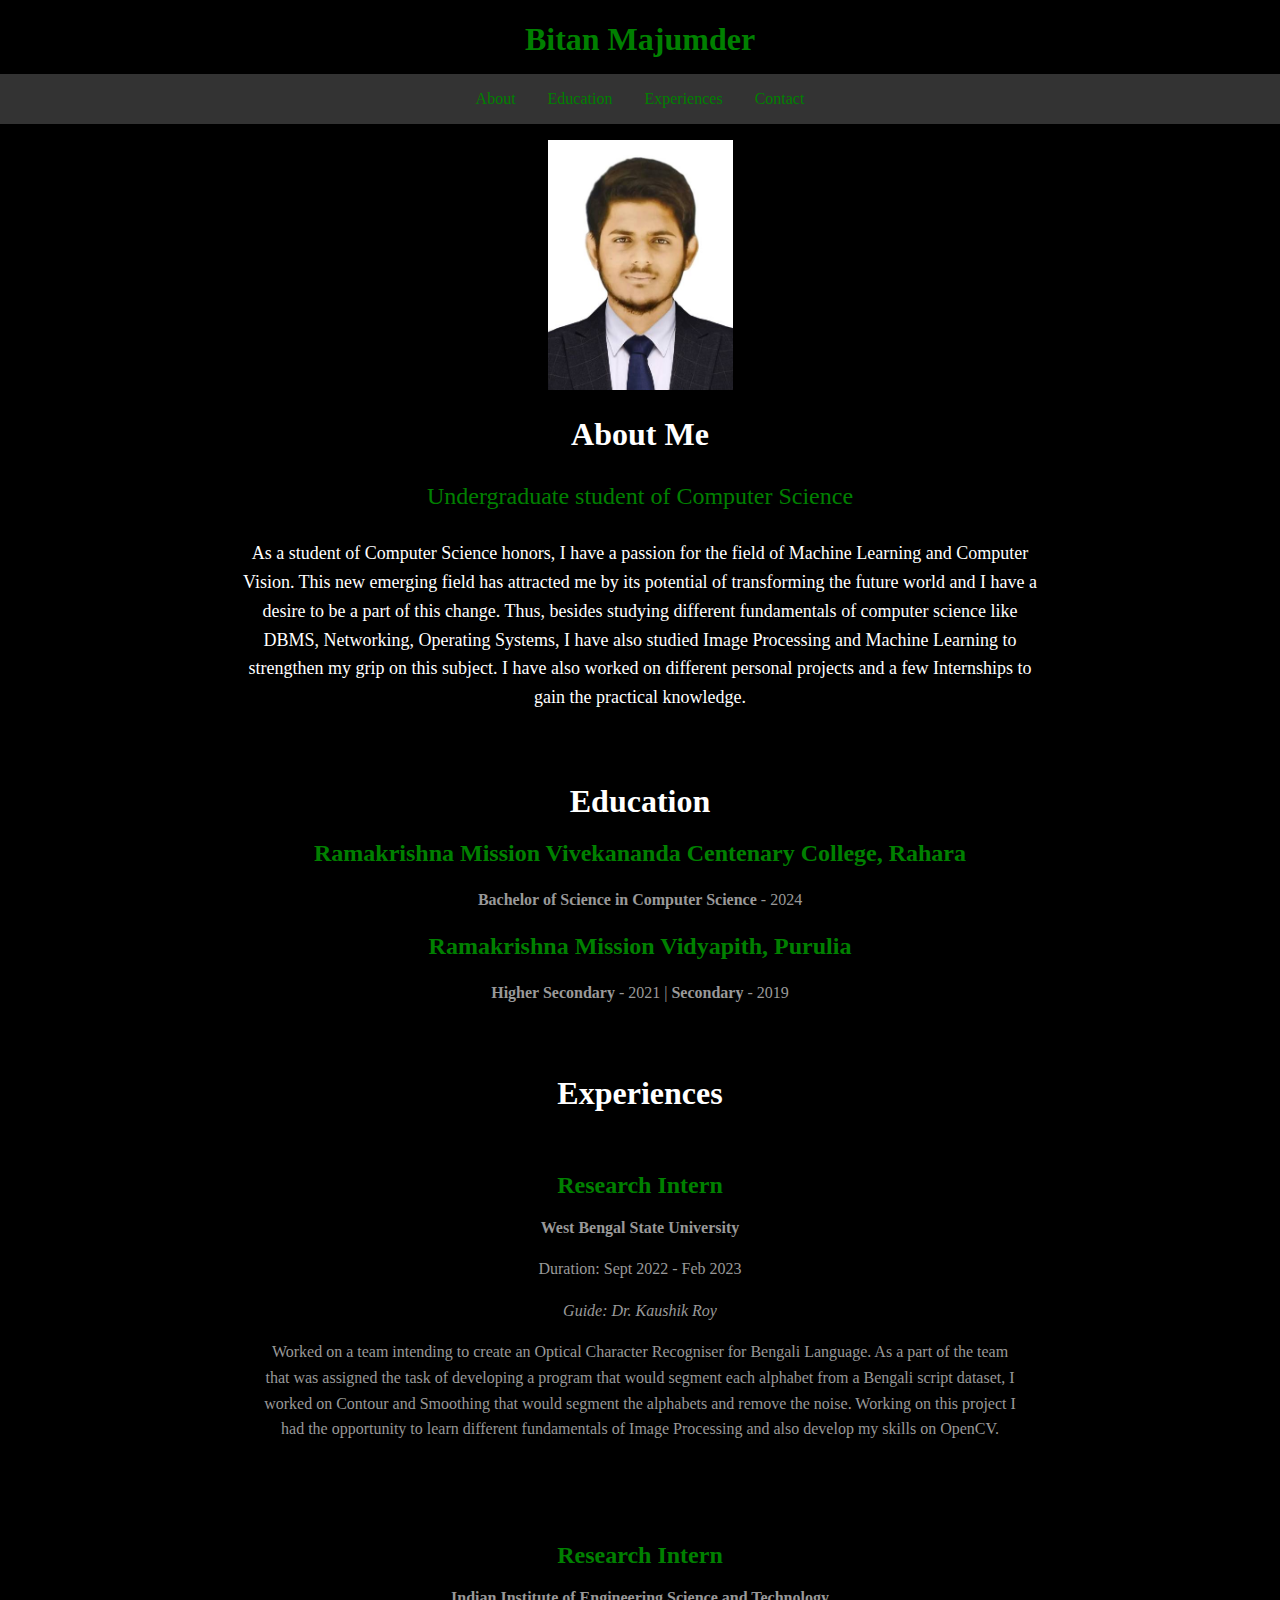
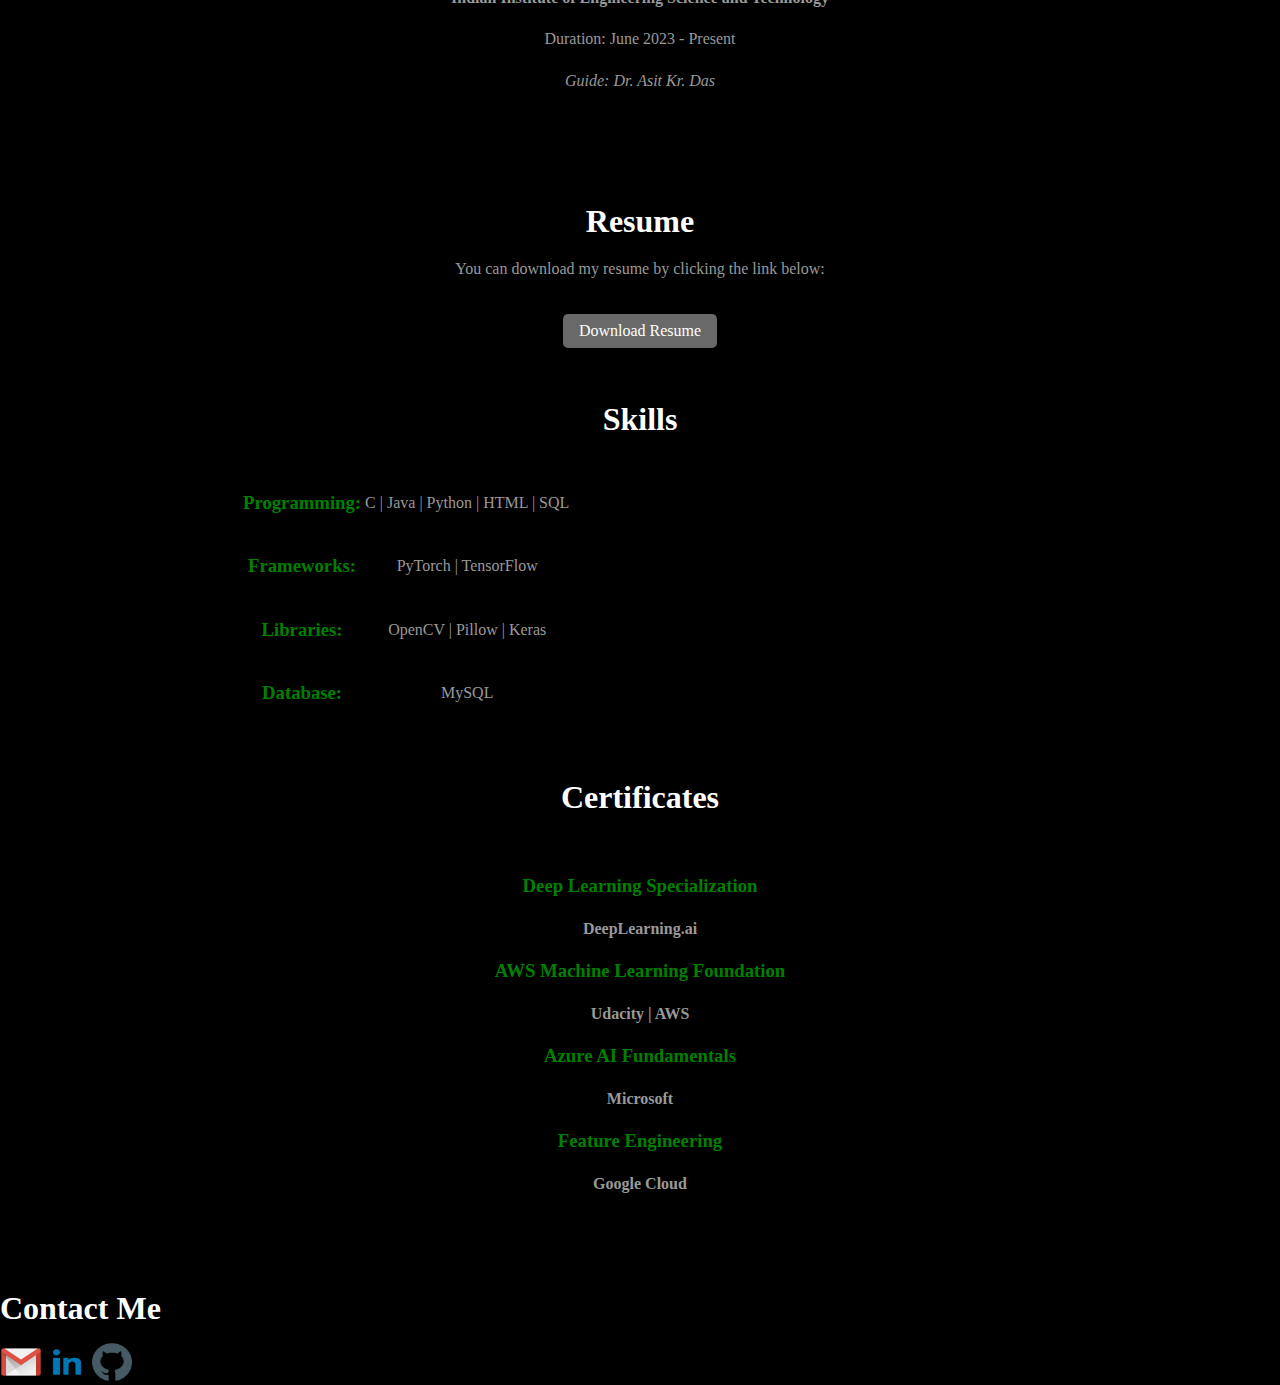
==== index.html @ 2ed94bab "Update index.html" ====
<!DOCTYPE html>
<html lang="en">
<head>
    <meta charset="UTF-8">
    <meta name="viewport" content="width=device-width, initial-scale=1.0">
    <link rel="stylesheet" href="index.css">
    <title>BM - Portfolio</title>
</head>
<body class="dark-mode">
	<h1 style="color: green; text-align: center">Bitan Majumder</h1>
	<header>
        <nav>
            <ul>
                <li><a style="color: green" href="#about">About</a></li>
                <li><a style="color: green"href="#education">Education</a></li>
                <li><a style="color: green"href="#experiences">Experiences</a></li>
                <li><a style="color: green"href="#contact">Contact</a></li>
            </ul>
        </nav>
    </header>
    
    <section id="about" class="section">
        <div class="container">
            <img class="rectangle" src="logo\Face 7.png" alt="Your Name">
            <h1>About Me</h1>
		<p style="color: green;font-size:24px">Undergraduate student of Computer Science</p>
            <p style="color:white;font-size:18px">As a student of Computer Science honors, I have a passion for the field of Machine Learning and Computer Vision. This new emerging field has attracted me by its potential of transforming the future world and I have a desire to be a part of this change. Thus, besides studying different fundamentals of computer science like DBMS, Networking, Operating Systems, I have also studied Image Processing and Machine Learning to strengthen my grip on this subject. I have also worked on different personal projects and a few Internships to gain the practical knowledge.</p>
        </div>
    </section>
    
    <section id="education" class="section">
        <div class="container">
            <h1>Education</h1>
            <h2><a style="text-decoration: none; color: green;" href="https://www.google.com/search?q=rkmvcc&oq=rkmvcc+&aqs=chrome.0.69i59j69i60.2016j0j4&sourceid=chrome&ie=UTF-8" target="blank">Ramakrishna Mission Vivekananda Centenary College, Rahara</a></h2>
            <p><b>Bachelor of Science in Computer Science </b>- 2024</p>
            <h2><a style="text-decoration: none; color: green;" href="https://www.google.com/search?q=rkmvp&oq=rkmvp+&aqs=chrome..69i57j69i60.2119j0j4&sourceid=chrome&ie=UTF-8" target="blank">Ramakrishna Mission Vidyapith, Purulia</a></h2>
            <p><b>Higher Secondary</b> - 2021 | <b>Secondary</b> - 2019</p>
        </div>
    </section>
    
    <section id="experiences" class="section">
        <div class="container">
            <h1>Experiences</h1>
            <div class="internship">
                <h2 style="color:green">Research Intern</h2>
                <p><b>West Bengal State University</b></p>
                <p>Duration: Sept 2022 - Feb 2023</p>
                <p><i>Guide: Dr. Kaushik Roy</i></p>
                <p>Worked on a team intending to create an Optical Character Recogniser for Bengali Language. As a part of the team that was assigned the task of developing a program that would segment each alphabet from a Bengali script dataset, I worked on Contour and Smoothing that would segment the alphabets and remove the noise. Working on this project I had the opportunity to learn different fundamentals of Image Processing and also develop my skills on OpenCV.</p>
            </div>
            <div class="internship">
                <h2 style="color:green">Research Intern</h2>
                <p><b>Indian Institute of Engineering Science and Technology</b></p>
                <p>Duration: June 2023 - Present</p>
                <p><i>Guide: Dr. Asit Kr. Das</i></p>
            </div>
        </div>
    </section>

    <section id="resume" class="section">
            <div class="container">
                <h1>Resume</h1>
                <p>You can download my resume by clicking the link below:</p>
                <a href="Resume.pdf" target="_blank" class="resume-link">Download Resume</a>
            </div>
        </section>
    
    <section id="resume" class="section">
              <div class="container">
                  <h1>Skills</h1>
                  
                          <table class="certificates">
                                  <tr>
                                  <td><h3 style="color:green">Programming:</h3></td>
                                  <td><p>C | Java | Python | HTML | SQL</p></td>
                                  </tr>
                                  <tr>
                                  <td><h3 style="color:green">Frameworks:</h3></td>
                                  <td><p>PyTorch | TensorFlow</p></td>
                                  </tr>
                                  <tr>
                                  <td><h3 style="color:green">Libraries:</h3></td>
                                  <td><p>OpenCV | Pillow | Keras</p></td>
                                  </tr>
                                  <tr>
                                  <td><h3 style="color:green">Database:</h3></td>
                                  <td><p>MySQL</p></td>
                                  </tr>
                          </table>
 
                  
              </div>
      </section>

    <section id="certificates" class="section">
            <div class="container">
                <h1>Certificates</h1>
                <div class="internship">
                    
                        <h3><a style="text-decoration: none; color: green; line-height: normal;" href="https://drive.google.com/drive/folders/1iRU9NjcndfxguzW-1g3eAziCeDS9PK-v?usp=drive_link" target="blank">Deep Learning Specialization</a></h3>
                        <p><b>DeepLearning.ai</b></p>
                        <p></p>
                    
                        <h3><a style="text-decoration: none; color: green; line-height: normal;" href="https://drive.google.com/file/d/1Bb861dxIfVtRPzswNvR4PvecPhBY_XKl/view?usp=sharing" target="blank">AWS Machine Learning Foundation</a></h3>
                        <p><b>Udacity | AWS</b></p>
                    
                        <h3><a style="text-decoration: none; color: green; line-height: 0.4;" href="https://drive.google.com/file/d/1-qQqJgKgXAPchVKQJJ8Mz6JETAm-AcNi/view?usp=sharing" target="blank">Azure AI Fundamentals</a></h3>
                        <p><b>Microsoft</b></p>
                    
                        <h3><a style="text-decoration: none; color: green; line-height: normal;" href="https://drive.google.com/file/d/1rjhb_mZNkj7QmQgpMfRzaXcAAcAKD8Rl/view?usp=sharing" target="_blank">Feature Engineering</a></h3>
                        <p><b>Google Cloud</b></p>
                    
                </div>
            </div>
    </section>

    <section id="contact">
        <div>
        <h1>Contact Me</h1>
        <a href="mailto:bitanmajumder2002@gmail.com"><img src="logo\gmail.png" width="42" height="38"></a>
        <a href="https://www.linkedin.com/in/bitan-majumder-672801237/"><img src="logo\linkedin.png" width="42" height="38"></a>
	<a href="https://www.github.com/bitanM/"><img src="logo\github.png" width="40" height="38"></a>
	</div>
    </section>
</body>
</html>
---- index.css ----
body {
    font-family: 'Roboto Slab';
    margin: 0;
    padding: 0;
    background-color: #f0f0f0;
}
.dark-mode{
	background-color: black;
	color: white;
}
header {
    background-color: #333;
    color: white;
    padding: 1rem;
}

nav ul {
    list-style: none;
    margin: 0;
    padding: 0;
    display: flex;
    justify-content: center;
}

nav ul li {
    margin: 0 1rem;
}

nav ul li a {
    text-decoration: none;
    color: white;
    transition: color 0.3s;
}

nav ul li a:hover {
    color: #ff5733;
}

.section {
    padding: 1rem 0;
    text-align: center;
}

.container {
    max-width: 800px;
    margin: 0 auto;
    padding: 0 2rem;
}


h1 {
    font-size: 2rem;
    margin-bottom: 1rem;
}

.rectangle {
  height: 250px;
  width: 185px;
  background-color: #555;
}

p {
    font-size: 1rem;
    color: #999999;
    line-height: 1.6;
}

.internship {
    background-color: black;
    border-radius: 10px;
    box-shadow: 0px 2px 4px rgba(0, 0, 0, 0.1);
    padding: 1.5rem;
    margin-bottom: 1rem;
}

.internship h2 {
    font-size: 1.5rem;
    margin-bottom: 0.5rem;
}

.skills {
    display: flex;
    flex-wrap: wrap;
    justify-content: space-between;
    margin-top: 2rem;
}

.skill {
    width: calc(33.33% - 20px);
    background-color: black;
    border-radius: 10px;
    box-shadow: 0px 2px 4px rgba(0, 0, 0, 0.1);
    padding: 1.5rem;
    margin-bottom: 1rem;
}

.skill h3 {
    font-size: 1.2rem;
    margin-bottom: 0.5rem;
}

.skill p {
    font-size: 1rem;
    color: #999999;
    line-height: 1.6;
}


.flex-container {
    display: flex;
    justify-content: space-between;
    flex-wrap: wrap;
}


.certificates {
    display: flex;
    flex-wrap: wrap;
    justify-content: space-between;
    margin-top: 2rem;
}

.certificate {
    width: calc(33.33% - 20px);
    background-color: white;
    border-radius: 10px;
    box-shadow: 0px 2px 4px rgba(0, 0, 0, 0.1);
    padding: 1.5rem;
    margin-bottom: 1rem;
}

.certificate h3 {
    font-size: 1.2rem;
    margin-bottom: 0.5rem;
}

.certificate p {
    font-size: 1rem;
    color: #444;
    line-height: 1.6;
}

/* Styles remain the same */
.resume-link {
    display: inline-block;
    margin-top: 1rem;
    padding: 0.5rem 1rem;
    background-color: dimgrey;
    color: white;
    text-decoration: none;
    border-radius: 5px;
    transition: background-color 0.3s;
}

.resume-link:hover {
    background-color: #e63a00;
}

@media screen and (max-width: 768px) {
    nav ul {
        flex-direction: column;
    }
}
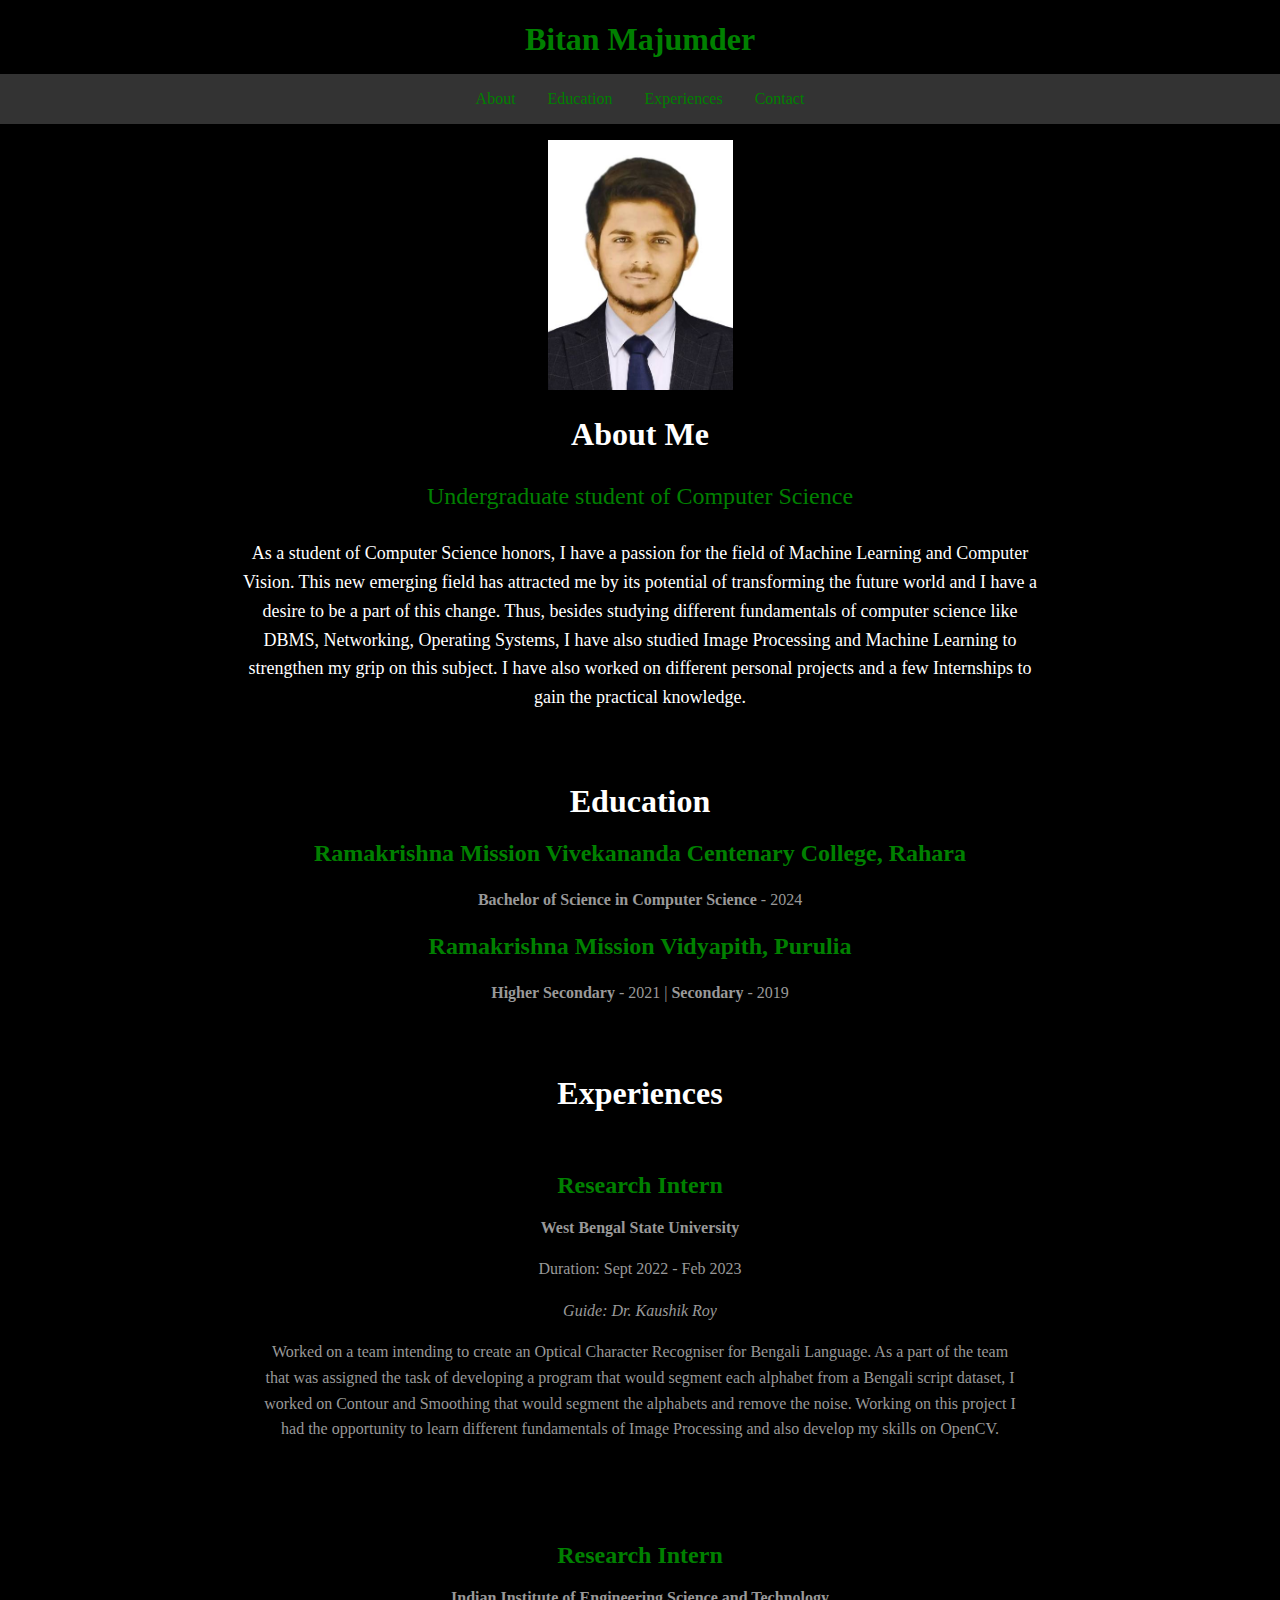
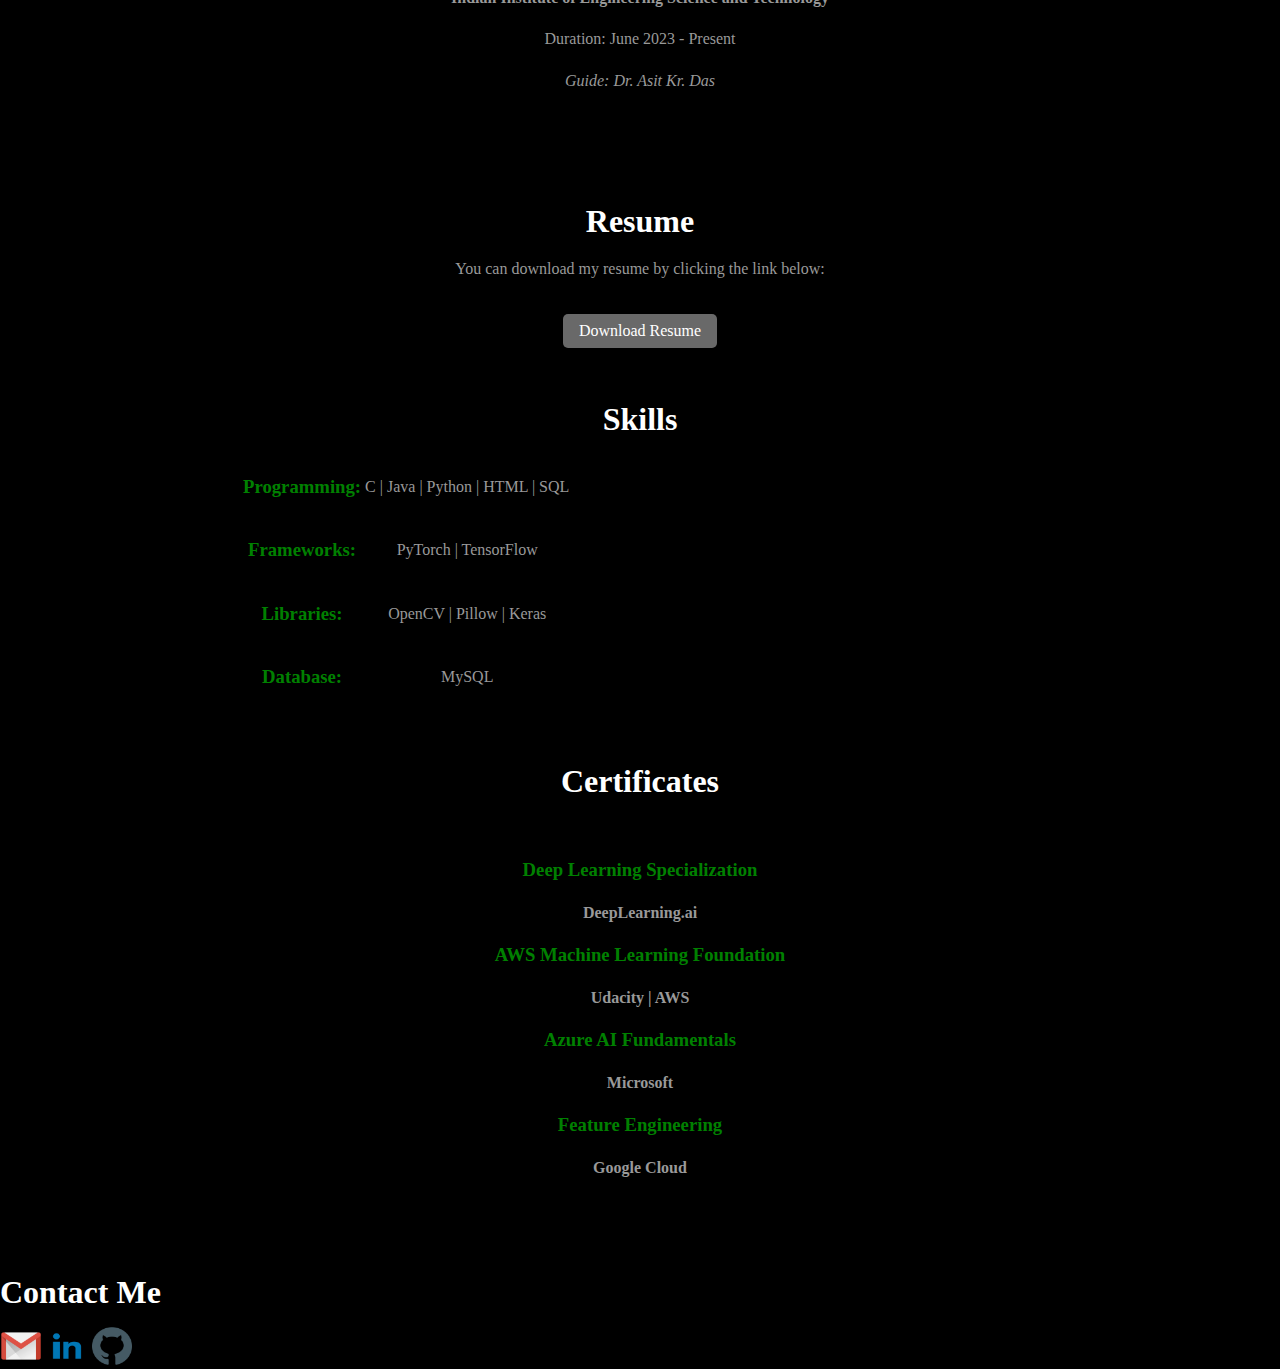
==== commit 5ec442af: "new" ====
--- a/index.html
+++ b/index.html
@@ -69,8 +69,8 @@
               <div class="container">
                   <h1>Skills</h1>
                   
-                          <table class="certificates">
-                                  <tr>
+                          <table>
+                                  <tr style="text-align:center">
                                   <td><h3 style="color:green">Programming:</h3></td>
                                   <td><p>C | Java | Python | HTML | SQL</p></td>
                                   </tr>
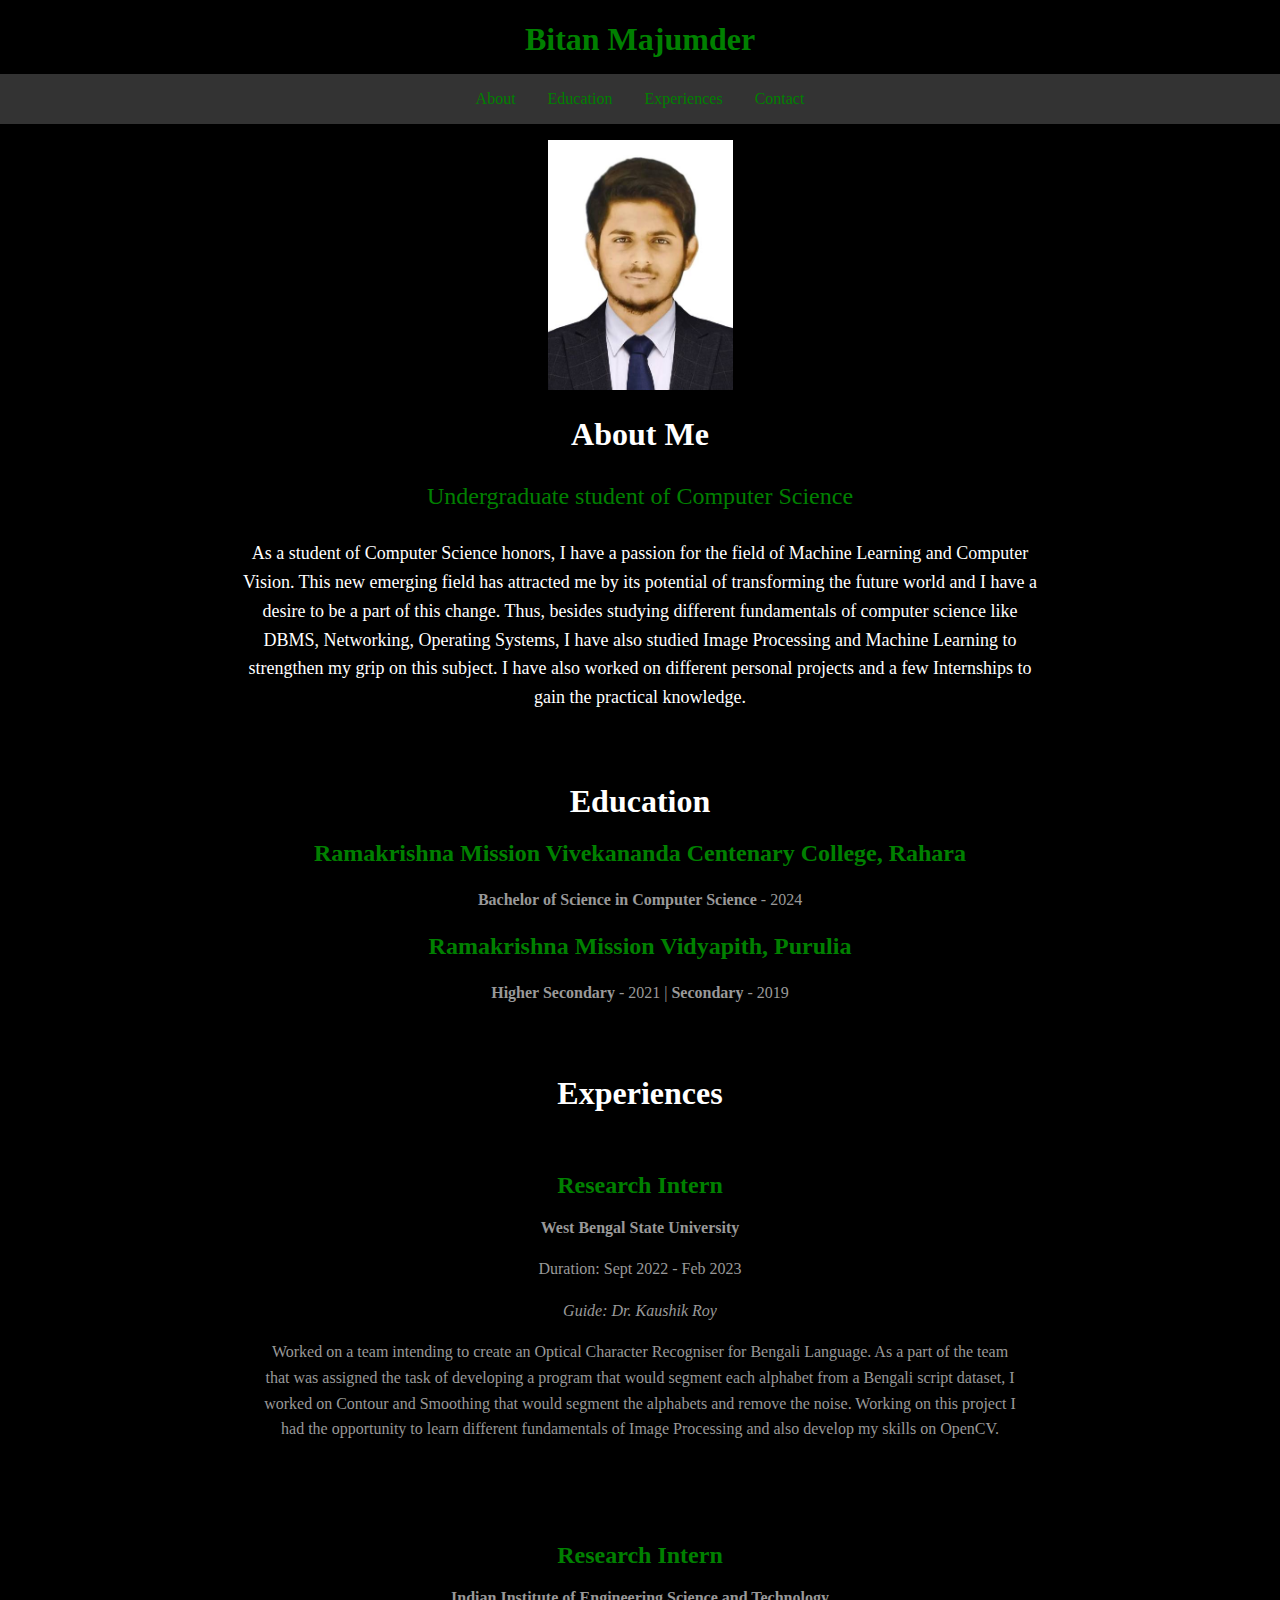
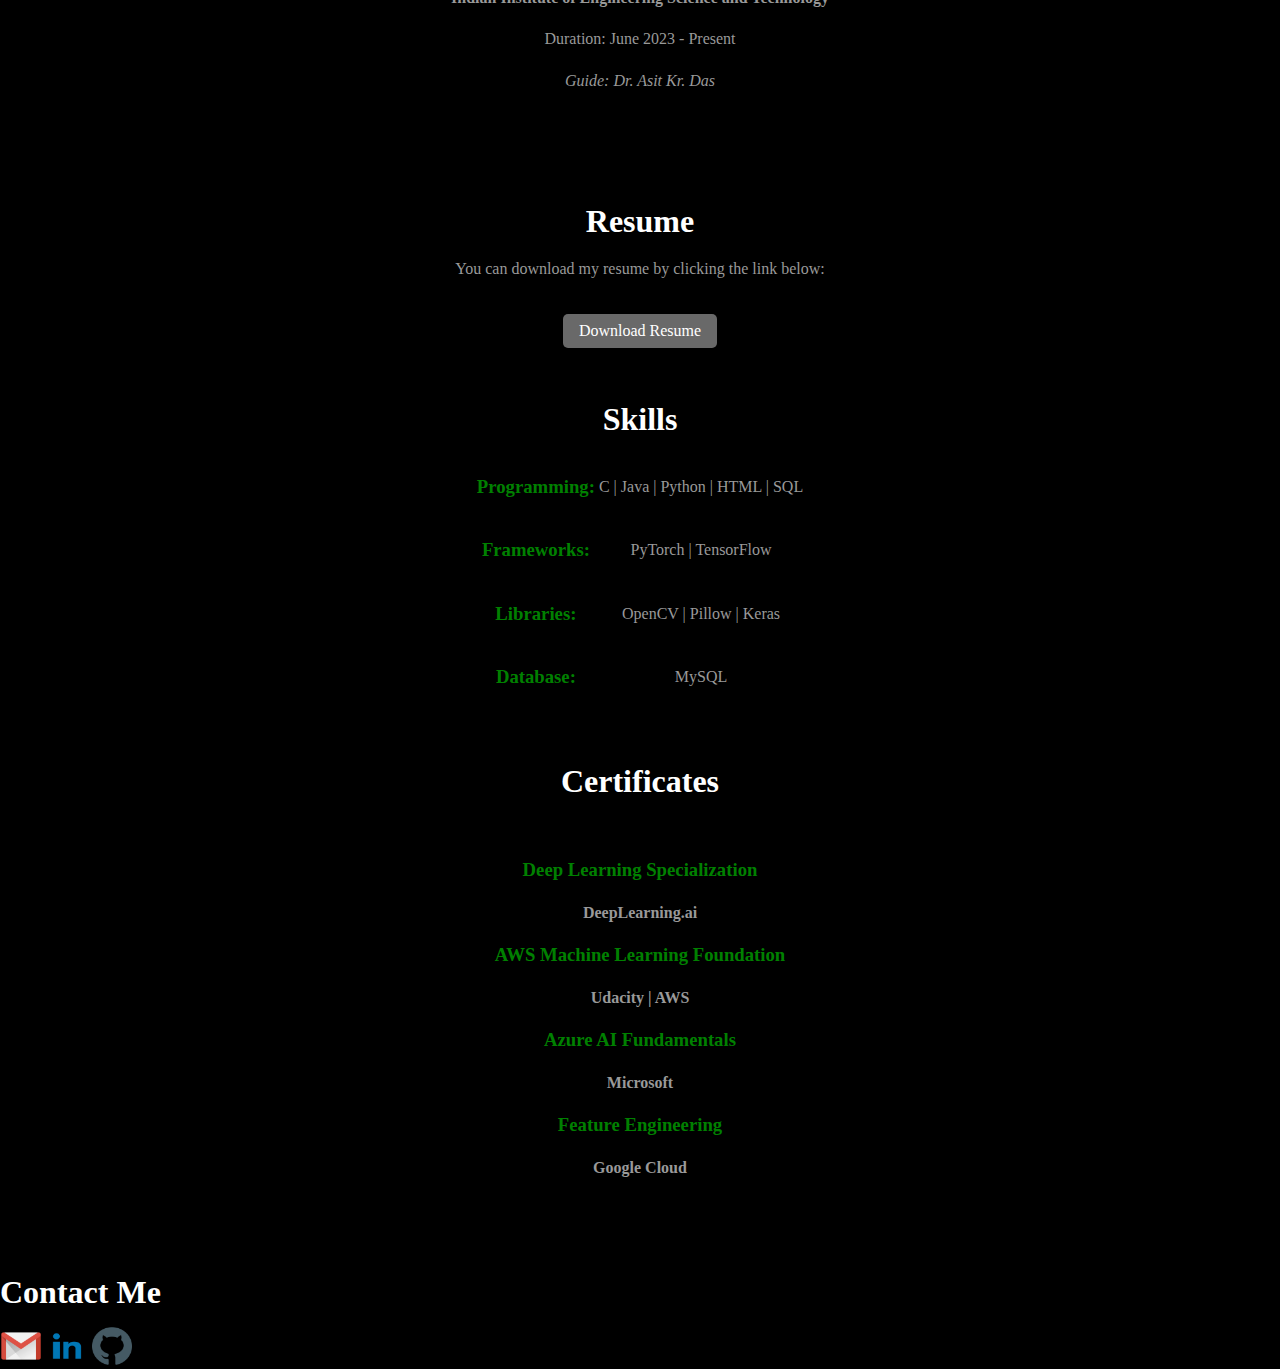
==== commit 20531a91: "new" ====
--- a/index.html
+++ b/index.html
@@ -66,10 +66,11 @@
         </section>
     
     <section id="resume" class="section">
+        <center>
               <div class="container">
                   <h1>Skills</h1>
                   
-                          <table>
+                          <table style="text-align: center;">
                                   <tr style="text-align:center">
                                   <td><h3 style="color:green">Programming:</h3></td>
                                   <td><p>C | Java | Python | HTML | SQL</p></td>
@@ -88,8 +89,8 @@
                                   </tr>
                           </table>
  
-                  
               </div>
+            </center>
       </section>
 
     <section id="certificates" class="section">
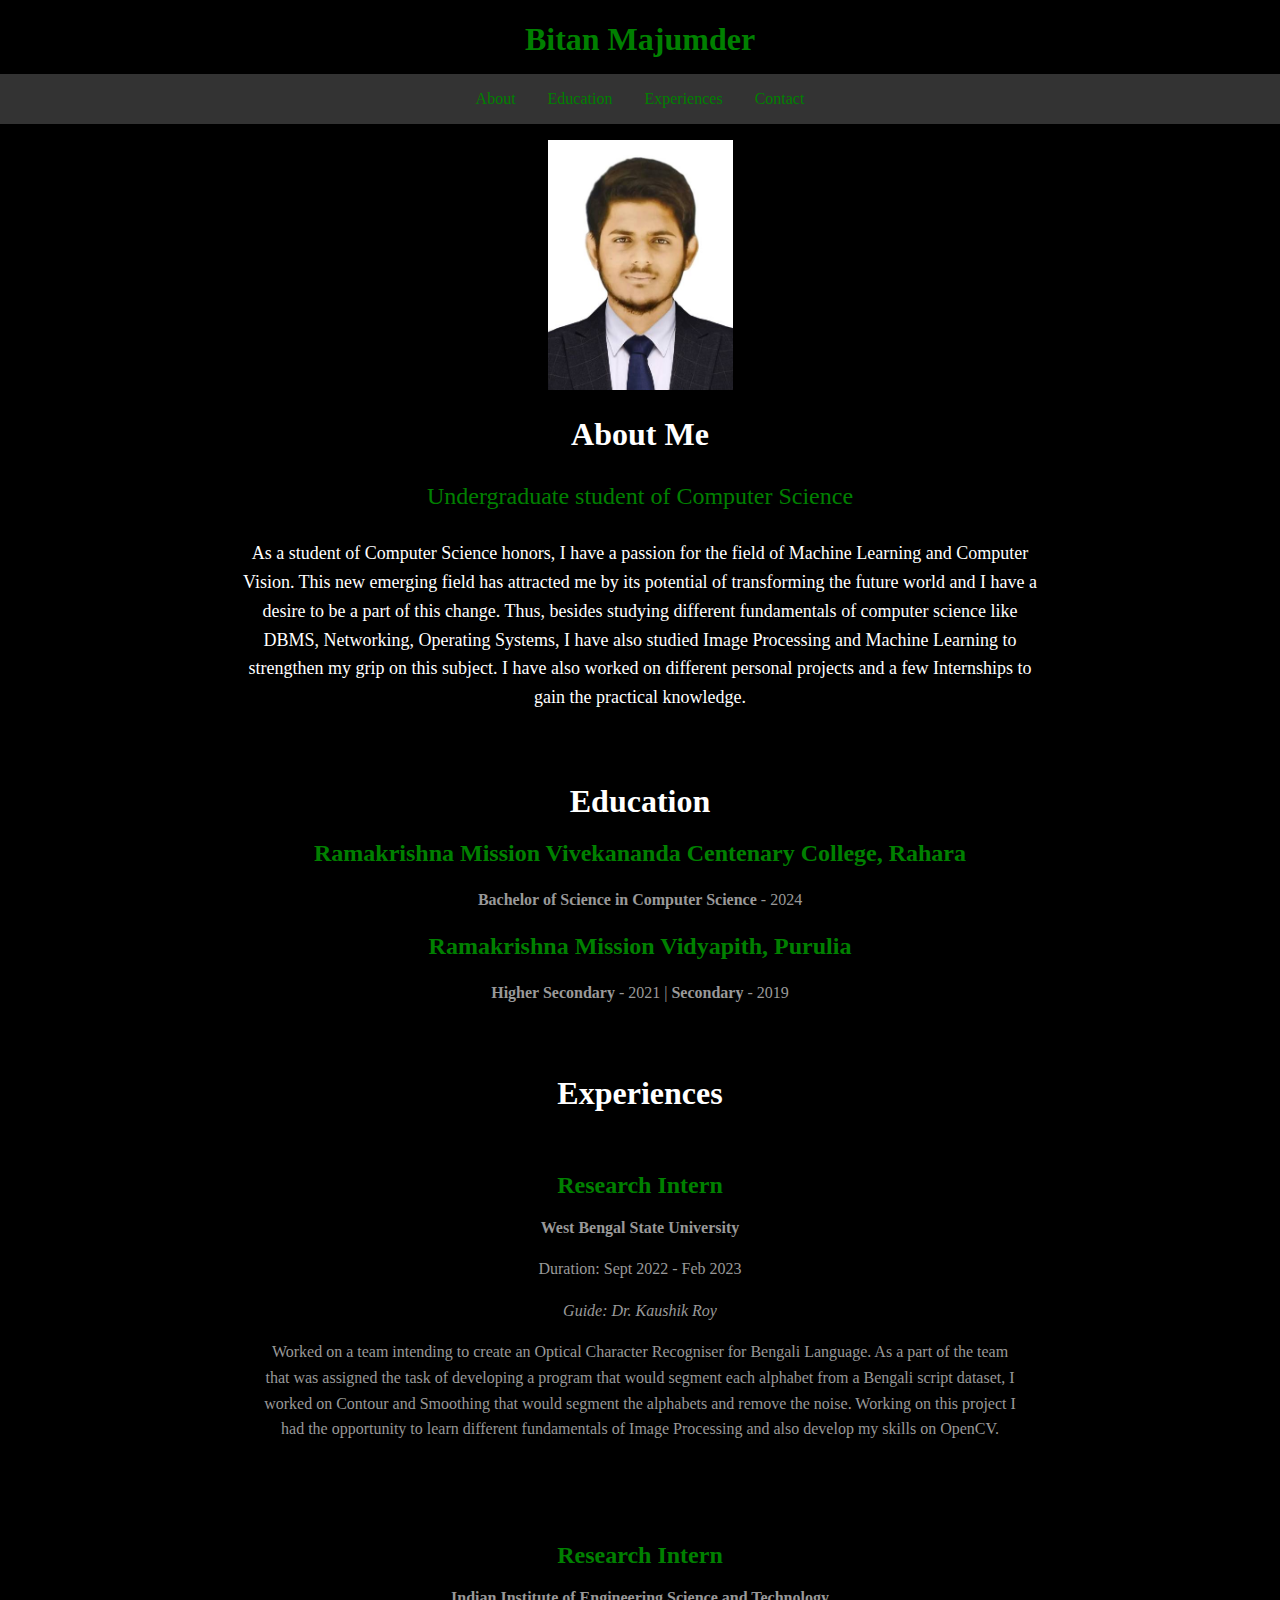
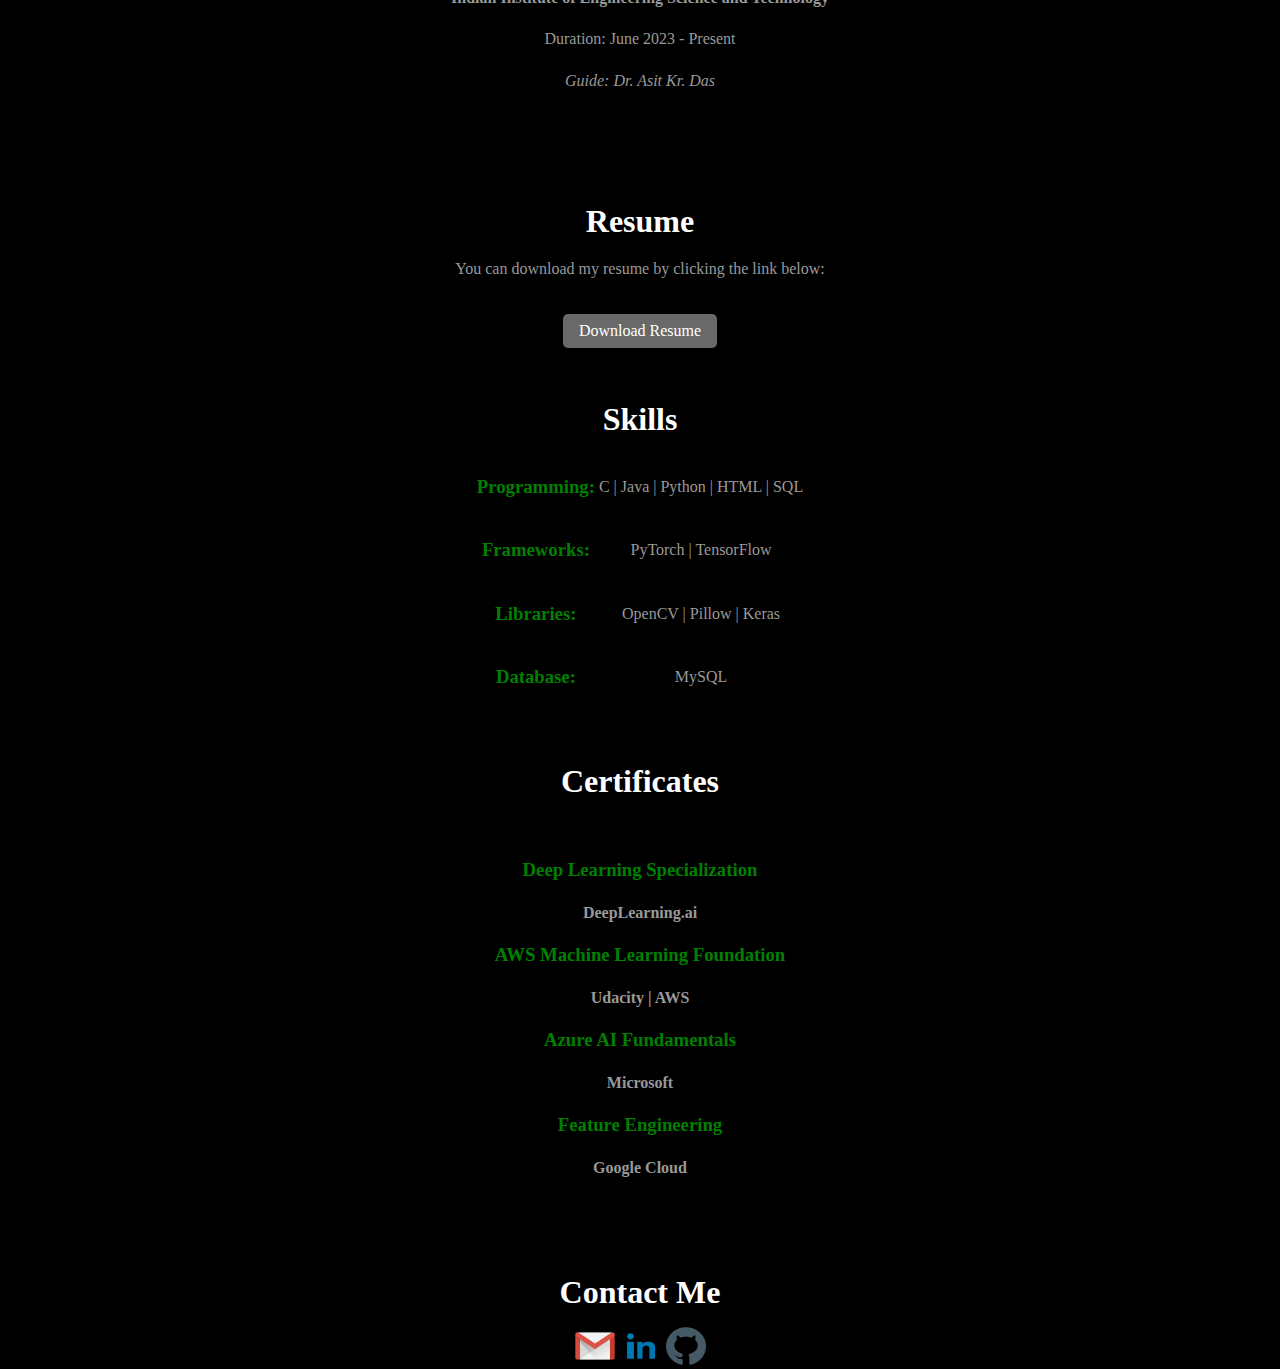
==== commit 9e2242fa: "new" ====
--- a/index.html
+++ b/index.html
@@ -67,30 +67,32 @@
     
     <section id="resume" class="section">
         <center>
-              <div class="container">
-                  <h1>Skills</h1>
-                  
-                          <table style="text-align: center;">
-                                  <tr style="text-align:center">
-                                  <td><h3 style="color:green">Programming:</h3></td>
-                                  <td><p>C | Java | Python | HTML | SQL</p></td>
-                                  </tr>
-                                  <tr>
-                                  <td><h3 style="color:green">Frameworks:</h3></td>
-                                  <td><p>PyTorch | TensorFlow</p></td>
-                                  </tr>
-                                  <tr>
-                                  <td><h3 style="color:green">Libraries:</h3></td>
-                                  <td><p>OpenCV | Pillow | Keras</p></td>
-                                  </tr>
-                                  <tr>
-                                  <td><h3 style="color:green">Database:</h3></td>
-                                  <td><p>MySQL</p></td>
-                                  </tr>
-                          </table>
- 
-              </div>
-            </center>
+
+            <div class="container">
+                <h1>Skills</h1>
+                
+                        <table style="text-align: center;">
+                                <tr style="text-align:center">
+                                <td><h3 style="color:green">Programming:</h3></td>
+                                <td><p>C | Java | Python | HTML | SQL</p></td>
+                                </tr>
+                                <tr>
+                                <td><h3 style="color:green">Frameworks:</h3></td>
+                                <td><p>PyTorch | TensorFlow</p></td>
+                                </tr>
+                                <tr>
+                                <td><h3 style="color:green">Libraries:</h3></td>
+                                <td><p>OpenCV | Pillow | Keras</p></td>
+                                </tr>
+                                <tr>
+                                <td><h3 style="color:green">Database:</h3></td>
+                                <td><p>MySQL</p></td>
+                                </tr>
+                        </table>
+
+                
+            </div>
+        </center>
       </section>
 
     <section id="certificates" class="section">
@@ -116,12 +118,14 @@
     </section>
 
     <section id="contact">
-        <div>
-        <h1>Contact Me</h1>
-        <a href="mailto:bitanmajumder2002@gmail.com"><img src="logo\gmail.png" width="42" height="38"></a>
-        <a href="https://www.linkedin.com/in/bitan-majumder-672801237/"><img src="logo\linkedin.png" width="42" height="38"></a>
-	<a href="https://www.github.com/bitanM/"><img src="logo\github.png" width="40" height="38"></a>
-	</div>
+        <center>
+            <div class="container">
+                <h1>Contact Me</h1>
+                <a href="mailto:bitanmajumder2002@gmail.com"><img src="logo\gmail.png" width="42" height="38"></a>
+                <a href="https://www.linkedin.com/in/bitan-majumder-672801237/"><img src="logo\linkedin.png" width="42" height="38"></a>
+                <a href="https://www.github.com/bitanM/"><img src="logo\github.png" width="40" height="38"></a>
+            </div>
+        </center>
     </section>
 </body>
-</html>
+</html>